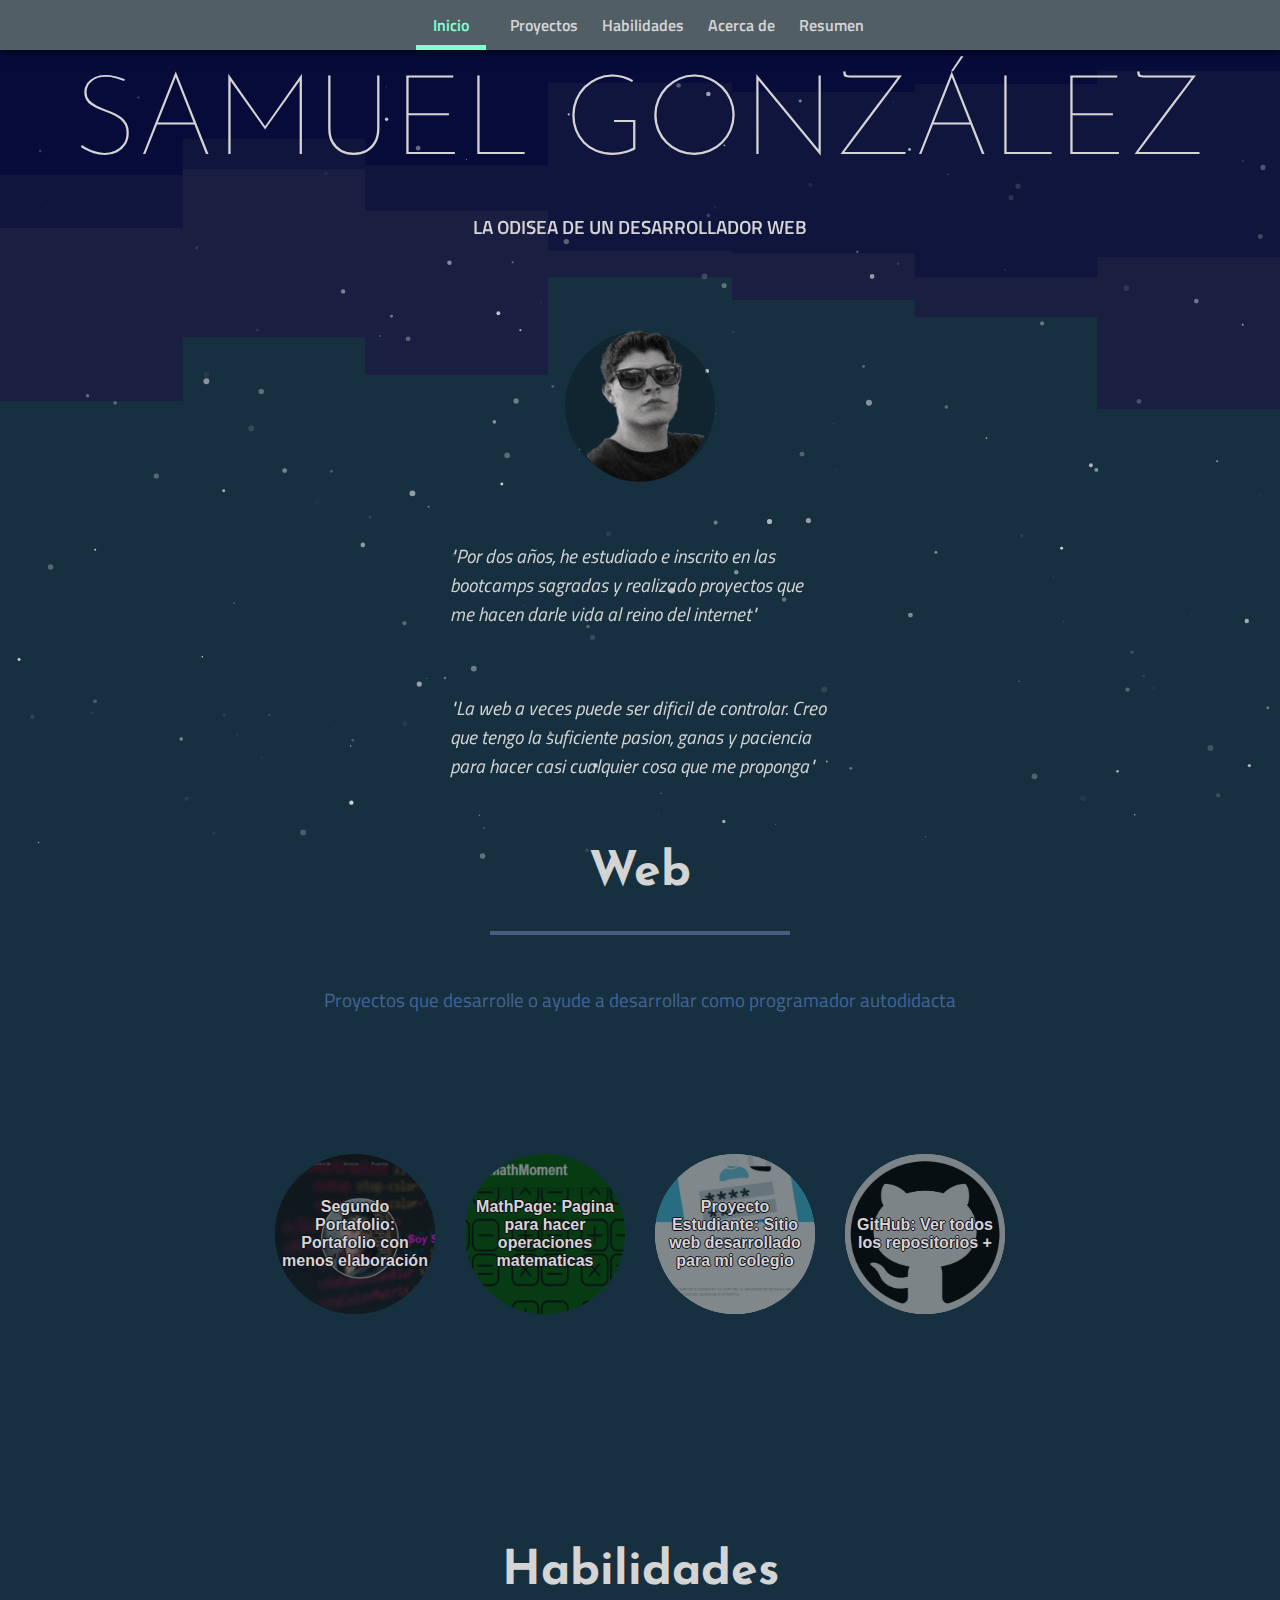
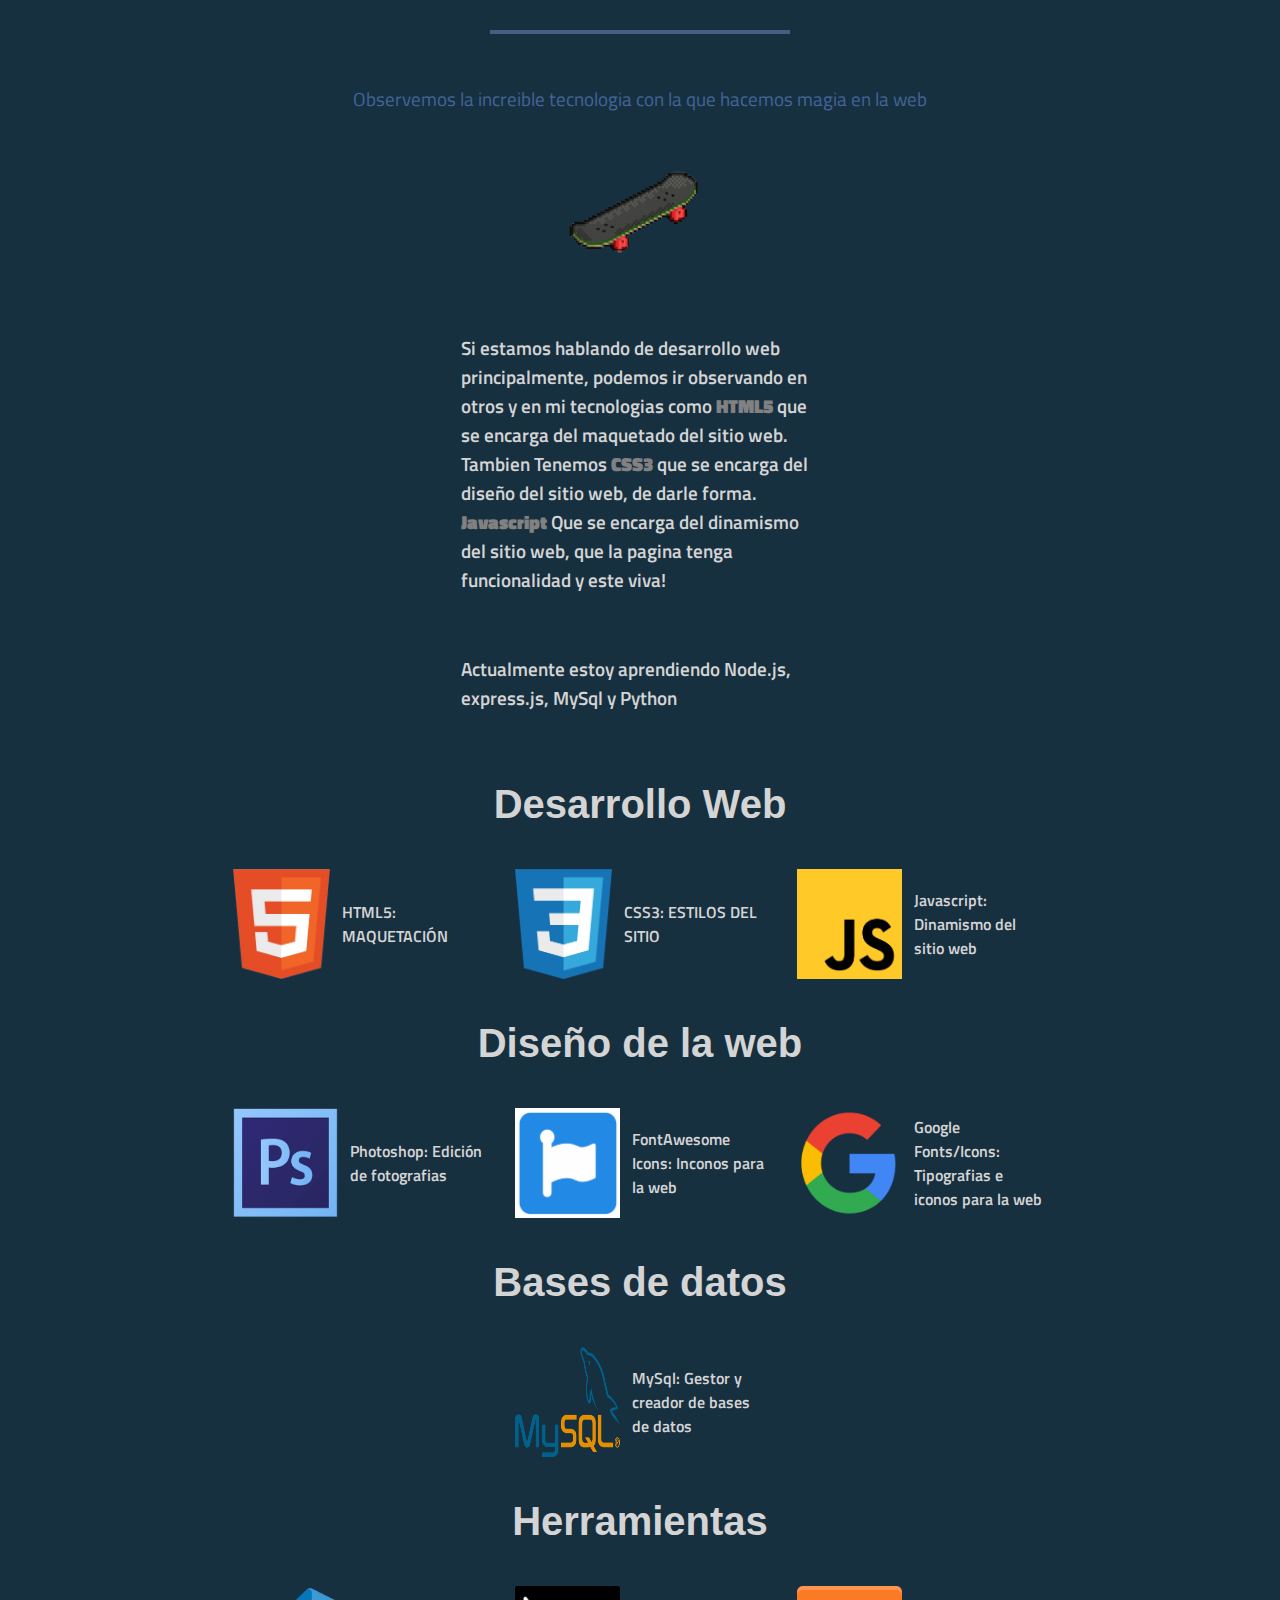
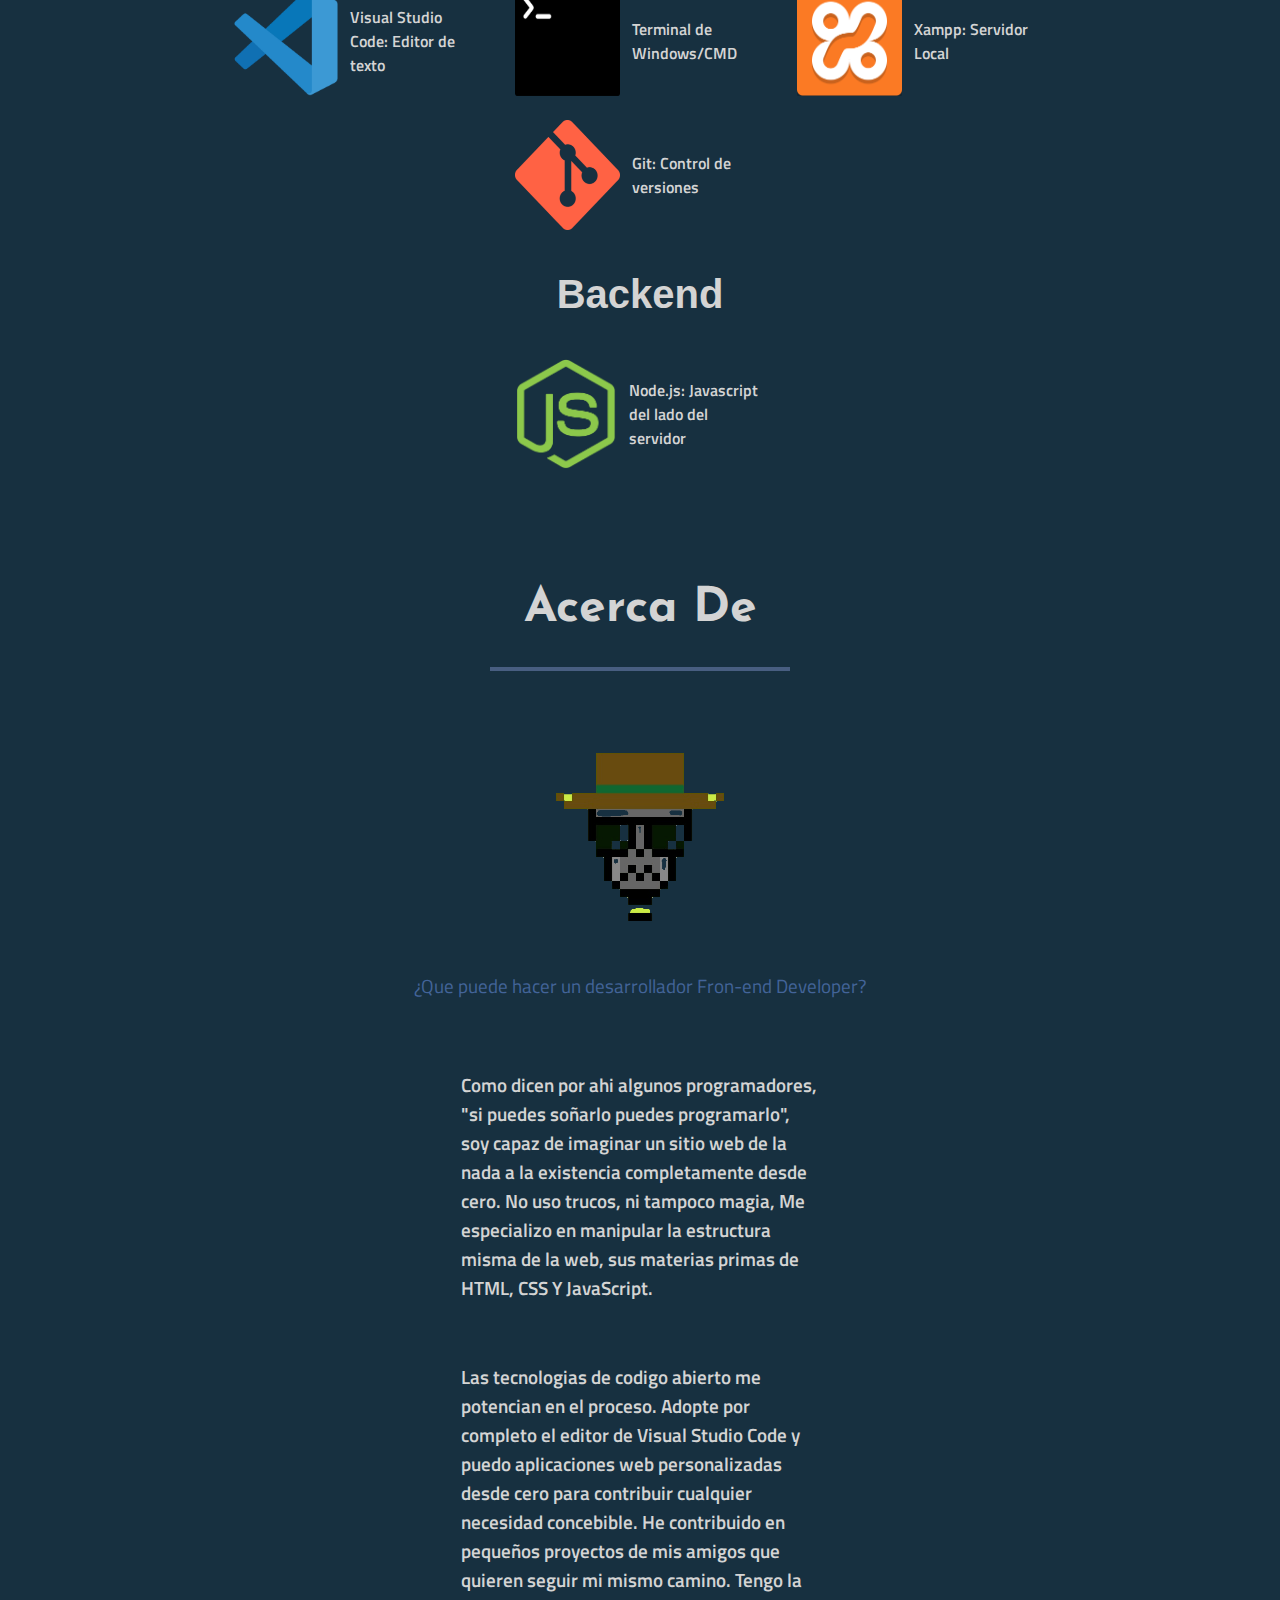
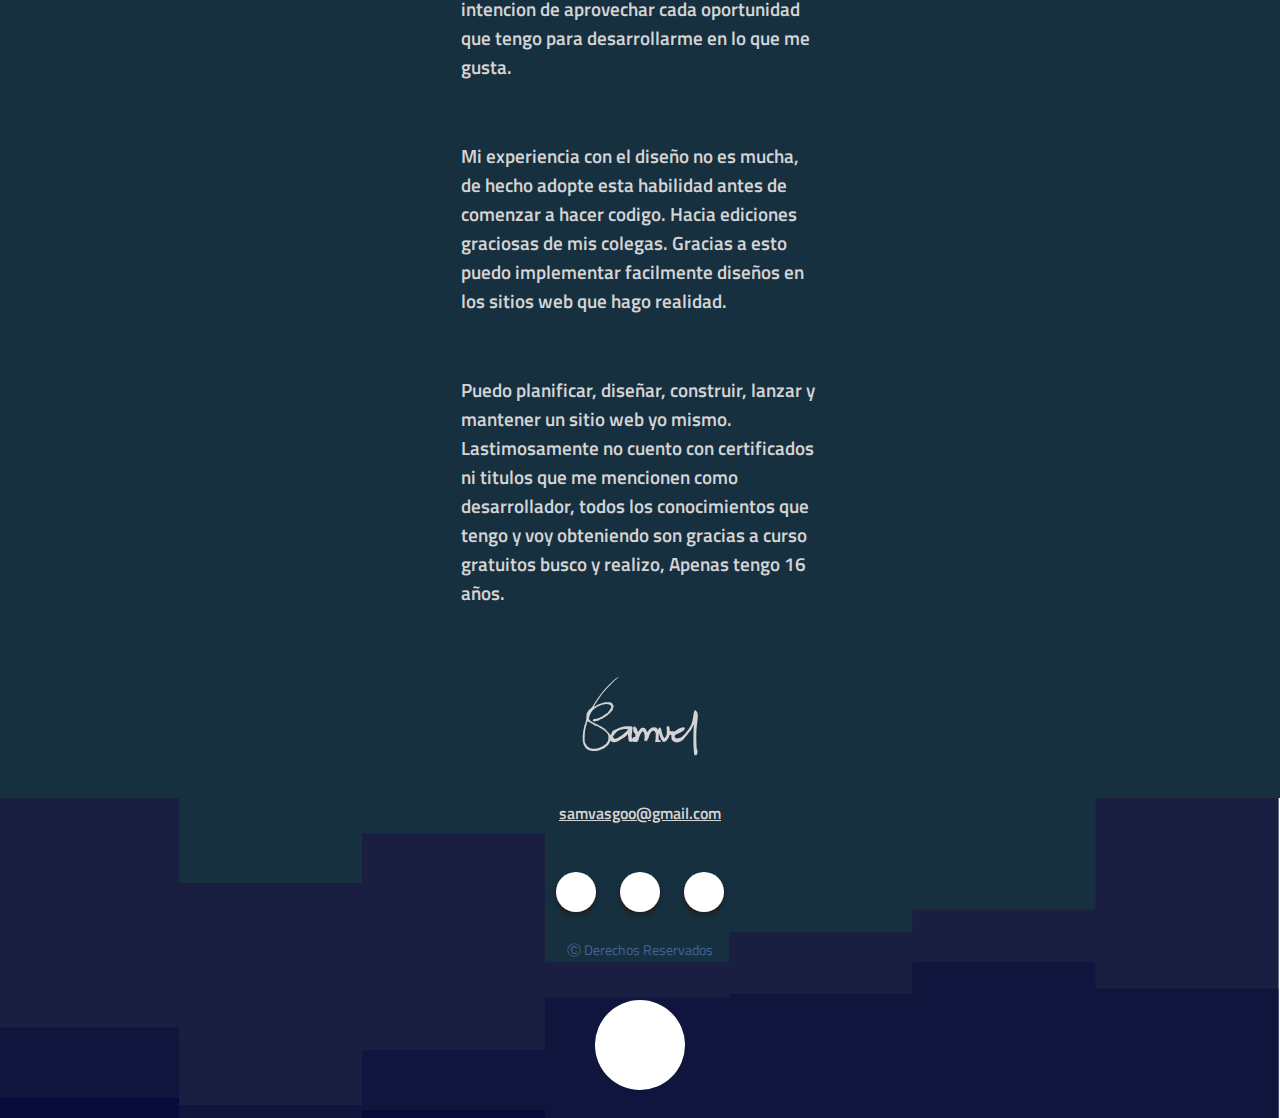
==== index.html @ d62f8003 "Primera version del portafolio" ====
<!DOCTYPE html>
<html lang="en">
<head>
    <meta charset="UTF-8">
    <meta http-equiv="X-UA-Compatible" content="IE=edge">
    <meta name="viewport" content="width=device-width, initial-scale=1.0">
    <link rel="stylesheet" href="css/general.css">
    <link rel="stylesheet" href="css/nav.css">
    <link rel="stylesheet" href="css/cuerpo.css">
    <link rel="stylesheet" href="css/footer.css">
    <link rel="stylesheet" href="css/mediaQueries.css">
    <link rel="stylesheet" href="css/samuel-logo/css/samulogo.css">
    <link rel="stylesheet" href="https://cdnjs.cloudflare.com/ajax/libs/font-awesome/6.1.1/css/all.min.css" integrity="sha512-KfkfwYDsLkIlwQp6LFnl8zNdLGxu9YAA1QvwINks4PhcElQSvqcyVLLD9aMhXd13uQjoXtEKNosOWaZqXgel0g==" crossorigin="anonymous" referrerpolicy="no-referrer" />
    <title>Samuel González</title>
</head>
<body id="particles-js">
    <nav class="nav" id="inicio">
        <ul>
            <li class="activo"><a href="">Inicio</a></li>
            <li><a href="#proyectos">Proyectos</a></li>
            <li><a href="#habilidades">Habilidades</a></li>
            <li><a href="#acercade">Acerca de</a></li>
            <li><a href="">Resumen</a></li>
        </ul>
    </nav>
    <!-- --------------------------------- -->
    <!-- --------------------------------- -->
    <!-- --------------------------------- -->
    <header class="header">
        <h1>SAMUEL GONZÁLEZ</h1>
        <div class="container">
            <p class="parrafo negrilla dif">
                LA ODISEA DE UN DESARROLLADOR WEB
            </p>
            <div class="animacion">
                <div class="img-moneda" title="!Clickeame">
                    <img class="girar yo" src="multimedia/yo.png" alt="">
                    <img class="girar esqueleto ocultado" src="multimedia/skeleton-unscreen.gif" alt="">
                </div>
            </div>
            <p class="parrafo italico">
                "Por dos años, he estudiado e inscrito en las bootcamps sagradas y realizado proyectos que me hacen darle vida al reino del internet"
            </p>
            <p class="parrafo italico">
                "La web a veces puede ser dificil de controlar. Creo que tengo la suficiente pasion, ganas y paciencia para hacer casi cualquier cosa que me proponga"
            </p>
        </div>
    </header>
    <main class="menu">
        <h2 class="titulo" id="proyectos">Web</h2>
        <p class="parrafo parrafo-azul">Proyectos que desarrolle o ayude a desarrollar como programador autodidacta</p>

        <div class="tarjetas">
            <div class="tarjeta">
                <a class="a-tarjeta" href="https://samuelvasquezgonzalez.github.io/portafolium/" target="_blank"><p class="parrafo-tarjeta">Segundo Portafolio: Portafolio con menos elaboración</p></a>
                <img class="img-tarjeta" src="multimedia/PrimerRepo.png" alt="">
            </div>
            <div class="tarjeta">
                <a class="a-tarjeta" href="https://samuelvasquezgonzalez.github.io/MathPage/" target="_blank"><p class="parrafo-tarjeta">MathPage: Pagina para hacer operaciones matematicas</p></a>
                <img class="img-tarjeta" src="multimedia/mathpage.png" alt="">
            </div>
            <div class="tarjeta">
                <a class="a-tarjeta" href="https://samuelvasquezgonzalez.github.io/pe/" target="_blank"><p class="parrafo-tarjeta">Proyecto Estudiante: Sitio web desarrollado para mi colegio</p></a>
                <img class="img-tarjeta" src="multimedia/ProyectoEstudiante.png" alt="">
            </div>
            <div class="tarjeta">
                <a class="a-tarjeta" href="https://github.com/SamuelVasquezGonzalez?tab=repositories" target="_blank"><p class="parrafo-tarjeta">GitHub: Ver todos los repositorios +</p></a>
                <img class="img-tarjeta" src="multimedia/github.png" alt="">
            </div>
        </div>
        <h2 class="titulo" id="habilidades">Habilidades</h2>
        <p class="parrafo parrafo-azul">Observemos la increible tecnologia con la que hacemos magia en la web</p>
        
        <button class="btn"><img class="img-comunes" id="girando" src="multimedia/skate.gif" title="Clickeame"></button>
   
        <div class="info">
            <p class="parrafo negrilla">Si estamos hablando de desarrollo web principalmente, podemos ir observando en otros y en mi tecnologias como <b>HTML5</b> que se encarga del maquetado del sitio web. Tambien Tenemos <b>CSS3</b> que se encarga del diseño del sitio web, de darle forma. <b>Javascript</b> Que se encarga del dinamismo del sitio web, que la pagina tenga funcionalidad y este viva!</p>
            
            <p class="parrafo negrilla">Actualmente estoy aprendiendo Node.js, express.js, MySql y Python</p>
        </div>
        <div class="habilidades" >
            <h3>Desarrollo Web</h3>
            <div class="seccion">
                <div class="habilidad">
                    <img class="img-comunes pequeña" src="multimedia/html.png" alt="HTML5" title="HTML5">
                    <p class="parrado negrilla">HTML5: MAQUETACIÓN</p>
                </div>
                <div class="habilidad">
                    <img class="img-comunes pequeña" src="multimedia/css.png" alt="CSS3" title="CSS3">
                    <p class="parrado negrilla">CSS3: ESTILOS DEL SITIO</p>
                </div>
                <div class="habilidad">
                    <img class="img-comunes pequeña" src="multimedia/js.png" alt="Javascript" title="Javascript">
                    <p class="parrado negrilla">Javascript: Dinamismo del sitio web</p>
                </div>
            </div>
            <h3>Diseño de la web</h3>
            <div class="seccion">
                <div class="habilidad">
                    <img class="img-comunes pequeña" src="multimedia/ps.png" alt="Photoshop" title="Photoshop">
                    <p class="parrado negrilla">Photoshop: Edición de fotografias</p>
                </div>
                <div class="habilidad">
                    <img class="img-comunes pequeña" src="multimedia/fontawesome.png" alt="fontawesome" title="fontawesome">
                    <p class="parrado negrilla">FontAwesome Icons: Inconos para la web</p>
                </div>
                <div class="habilidad">
                    <img class="img-comunes pequeña" src="multimedia/google.png" alt="Google" title="Google">
                    <p class="parrado negrilla">Google Fonts/Icons: Tipografias e iconos para la web</p>
                </div>
            </div>
            <h3>Bases de datos</h3>
            <div class="seccion">
                <div class="habilidad">
                    <img class="img-comunes pequeña" src="multimedia/mysql.png" alt="MySql" title="MySql">
                    <p class="parrado negrilla">MySql: Gestor y creador de bases de datos</p>
                </div>
            </div>
            <h3>Herramientas</h3>
            <div class="seccion">
                <div class="habilidad">
                    <img class="img-comunes pequeña" src="multimedia/vsc.png" alt="Visual Studio Code" title="Visual Studio Code">
                    <p class="parrado negrilla">Visual Studio Code: Editor de texto</p>
                </div>
                <div class="habilidad">
                    <img class="img-comunes pequeña" src="multimedia/terminal.png" alt="Terminal" title="Terminal">
                    <p class="parrado negrilla">Terminal de Windows/CMD</p>
                </div>
                <div class="habilidad">
                    <img class="img-comunes pequeña" src="multimedia/xampp.png" alt="Xampp" title="Xampp">
                    <p class="parrado negrilla">Xampp: Servidor Local</p>
                </div>
                <div class="habilidad">
                    <img class="img-comunes pequeña" src="multimedia/git.png" alt="Git" title="Git">
                    <p class="parrado negrilla">Git: Control de versiones</p>
                </div>
            </div>
            <h3>Backend</h3>
            <div class="seccion">
                <div class="habilidad">
                    <img class="img-comunes pequeña" src="multimedia/node.js" alt="Node.Js" title="Node.Js">
                    <p class="parrado negrilla">Node.js: Javascript del lado del servidor</p>
                </div>
                
            </div>
        </div>
        <h2 class="titulo" id="acercade">Acerca De</h3>
        <img class="img" src="multimedia/skeleton-unscreen.gif">
        <p class="parrafo-azul">¿Que puede hacer un desarrollador Fron-end Developer?</p>
        <div class="info">
            <p class="parrafo negrilla">
                Como dicen por ahi algunos programadores, "si puedes soñarlo puedes programarlo", soy capaz de imaginar un sitio web de la nada a la existencia completamente desde cero. No uso trucos, ni tampoco magia, Me especializo en manipular la estructura misma de la web, sus materias primas de HTML, CSS Y JavaScript.
            </p>
            <p class="parrafo negrilla">
                Las tecnologias de codigo abierto me potencian en el proceso. Adopte por completo el editor de Visual Studio Code y puedo aplicaciones web personalizadas desde cero para contribuir cualquier necesidad concebible. He contribuido en pequeños proyectos de mis amigos que quieren seguir mi mismo camino. Tengo la intencion de aprovechar cada oportunidad que tengo para desarrollarme en lo que me gusta.
            </p>
            <p class="parrafo negrilla">
                Mi experiencia con el diseño no es mucha, de hecho adopte esta habilidad antes de comenzar a hacer codigo. Hacia ediciones graciosas de mis colegas. Gracias a esto puedo implementar facilmente diseños en los sitios web que hago realidad.
            </p>
            <p class="parrafo negrilla">
                Puedo planificar, diseñar, construir, lanzar y mantener un sitio web yo mismo. Lastimosamente no cuento con certificados ni titulos que me mencionen como desarrollador, todos los conocimientos que tengo y voy obteniendo son gracias a curso gratuitos busco y realizo, Apenas tengo 16 años.
            </p>
            <i class="samsamuellogo"></i>
        </div>
    </main>
    <!-- --------------------------------- -->
    <!-- --------------------------------- -->
    <!-- --------------------------------- -->
    
    <footer class="footer">
        <a class="line" href="mailto:samvasgoo@gmail.com">samvasgoo@gmail.com</a>
        <div class="redes">
            <a href="https://github.com/SamuelVasquezGonzalez" target="_blank" class="red">
                <i class="fa-brands fa-github-alt" title="@SamuelVasquezGonzalez en GitHub"></i>
            </a>
            <a href="https://www.facebook.com/profile.php?id=100055489142003" target="_blank"  class="red">
                <i class="fa-brands fa-facebook-f" title="Samu Gonzá en Facebook"></i>
            </a>
            <a href="https://www.instagram.com/samug_v__/" target="_blank"  class="red">
                <i class="fa-brands fa-instagram" title="@samug_v__ en Instagram"></i>
            </a>
        </div>
        <p class="parrafo-azul de">&#9400; Derechos Reservados</p>
        <a href="#inicio" class="boton"><i class="fa-solid fa-arrow-up"></i></a>
    </footer>
    <!-- --------------------------------- -->
    <!-- --------------------------------- -->
    <!-- --------------------------------- -->
    <script src="scripts/particles.js"></script>
    <script src="scripts/app.js"></script>
    <script src="scripts/animaciones.js"></script>
</body>
</html>
---- css/general.css ----
@import url('https://fonts.googleapis.com/css2?family=Titillium+Web:wght@200&display=swap');
@import url('https://fonts.googleapis.com/css2?family=Josefin+Sans&display=swap');
@import url('https://fonts.googleapis.com/css2?family=Josefin+Sans:wght@100&display=swap');

*{
    padding: 0;
    margin: 0;
    box-sizing: border-box;
    list-style: none;
}

html{
    scroll-behavior: smooth;
}

body{
    color: rgb(212, 212, 212);
    background-color: #173040;
    background-image: url(../multimedia/montañasArriba.svg);
    background-repeat: no-repeat;
    background-size: 100%;
    position: relative;
}

h1{
    margin-top: 20px;
    font-family: 'Josefin Sans', sans-serif;
    font-size: 7em;
    text-align: center;
    font-weight: 100;
}

h2{
    font-family: 'Oswald', sans-serif;
    font-size: 3em;
    text-align: center;
}

h3{
    font-family: 'Oswald', sans-serif;
    font-size: 2.5em;
    text-align: center;
}

h4{
    font-family: 'Oswald', sans-serif;
    font-size: 2em;
    text-align: center;
}

h5{
    font-family: 'Oswald', sans-serif;
    font-size: 1em;
    text-align: center;
}

a, button, input, li{
    font-family: 'Titillium Web', sans-serif;
    font-weight: 600;
    text-decoration: none;
    color: rgb(212, 212, 212);
}

button{
    background: none;
    cursor: pointer;
    border: none;
}

b{
    color: rgb(129, 129, 129);
}

.parrafo{
    font-size: 1.2em;
    font-family: 'Titillium Web', sans-serif;
    margin: 30px 0;
}

.italico{
    font-family: 'Titillium Web', sans-serif;
    font-style: italic;
    font-size: 1.2em;
    margin-bottom: 35px;

}

.titulo{
    display: flex;
    justify-content: center;
    align-items: center;
    font-family: 'Josefin Sans', sans-serif;
    height: 120px;
    width: 300px;
    border-bottom: 4px solid #485e81;
    margin-bottom: 50px;
}

.parrafo-azul{
    color: #436499;
    text-align: center;
    font-family: 'Titillium Web', sans-serif;
    font-size: 1.2em;
    margin: 0 0 40px 0;
}

.negrilla{
    font-family: 'Titillium Web', sans-serif;
    font-weight: 600;
}

.img-moneda{
    position: relative;
}

.girar{
    position: absolute;
}

.visible{
    display: block;
}

.ocultado{
    display: none;
}

.img{
    margin: auto;
    width: 250px;
    height: 250px;
}

.dif{
    text-align: center;
}

.dif2{
    text-align: center;
    text-decoration: underline;
    color: #61c0fc;
}
---- css/nav.css ----
.nav{
    background-color: #525e65;
    box-shadow: 0 0 10px black;
    display: flex;
    justify-content: center;
    width: 100%;
    height: 50px;
    z-index: 4000;
}

ul{
    display: flex;
}

li{
    text-align: center;
    height: 50px;
    display: flex;
    align-items: center;
    margin: 0 12px;
    cursor: pointer;
}

li:hover > a{
    color: aquamarine;
}

.activo{
    color: aquamarine;
    position: relative;
    display: flex;
    justify-content: center;
    width: 70px;
    transition: 0.3s all ease;
}

.activo > a{
    color: aquamarine;
}


.a-btn{
    height: 50px;
}

.activo::before{
    content: '';
    bottom: 0;
    right: 0;
    position: absolute;
    width: 100%;
    height: 5px;
    background-color: aquamarine;
}
---- css/cuerpo.css ----
.header{
    padding: 0 7px;
    width: 100%;
    margin: auto;
}

.container{
    width: 30%;
    z-index: 3000;
    display: flex;
    flex-direction: column;
    justify-content: center;
    align-items: center;
    position: relative;
    margin: auto;
}

canvas{
    z-index: 1;
}

.particles-js-canvas-el{
    z-index: 2;
    position: absolute;
    top: 60px;
    width: 100% !important;
    height: 800px !important;
}

.img-moneda{
    cursor: pointer;
    border-radius: 50%;
    background-color: #0e1c2586;    
    margin: 60px 0 30px 0;
    width: 150px;
    height: 150px;
    display: flex;
    justify-content: center;
    align-items: center;
    flex-direction: column;
}

.img-moneda > img{
    border-radius: 50%;
    width: 94%;
}

.oculto{
    display: none;
}

/* ----------- MAIN ----------  */

.menu{
    z-index: 4000;
    width: 80%;
    display: flex;
    flex-direction: column;
    justify-content: center;
    align-items: center;
    margin: auto;
}

.tarjetas{
    display: flex;
    
    flex-wrap: wrap;
    margin: auto;
    justify-content: center;
    margin: 100px 0 200px 0;
}

.tarjeta{
    position: relative;
    z-index: 5000;
    margin: 0 15px;
    border-radius: 50%;
    width: 160px;
    height: 160px;
}

.tarjeta > .img-tarjeta{
    border-radius: 50%;
    width: 100%;
    height: 100%;
}

.parrafo-tarjeta{
    text-align: center;
    font-family: 'Roboto', sans-serif;
    font-weight: 600;
    display: flex;
    align-items: center;
    border-radius: 50%;
    background-color: #0e1c2586;
    width: 160px;
    height: 160px;
    position: absolute;
    top: 0px;
    padding: 7px;
    transition: 0.3s all ease;
    text-shadow: 0 1px 0 #110d17, 0 -1px 0 #110d17, 1px 0 0 #110d17, -1px 0 0 #110d17;
}

.a-tarjeta:hover > .parrafo-tarjeta{
    opacity: 0;
}

/* -------- HABILIDADES --------- */

.img-comunes{
    width: 140px;
    height: 145px;
    margin-right: 12px;
}

.img{
    width: 200px;
    height: 200px;
    margin-bottom: 50px;
}

.info{
    width: 35%;
    display: flex;
    flex-direction: column;
}

.habilidades{
    margin: 40px 0;
    justify-content: center;
    display: flex;
    flex-direction: column;
}

.seccion{
    display: flex;
    flex-wrap: wrap;
    justify-content: center;
    justify-content: center;
    margin: 30px 0;
}

.habilidad{
    display: flex;
    align-items: center;
    width: 250px;
    margin: 12px 16px;
}

.pequeña{
    width: 105px !important;
    height: 110px !important;
}

.samsamuellogo{
    margin: 35px 0;
    text-align: center;
    font-size: 5em;
}
---- css/footer.css ----
.footer{
    background-image: url(../multimedia/montañasAbajo.svg);
    background-repeat: no-repeat;
    background-size: 100%;
    background-position: 0 0%;
    display: flex;
    justify-content: center;
    align-items: center;
    flex-direction: column;
    width: 100%;
    height: 320px;
}

.redes{
    margin-top: 35px;
    display: flex;
    flex-direction: row;
    flex-wrap: wrap;
}

.red{
    width: 40px;
    height: 40px;
    border-radius: 50%;
    padding: 12px;
    background-color: white;
    margin: 12px 12px;
    display: flex;
    justify-content: center;
    align-items: center;
    box-shadow: 0px 3px 5px rgb(29, 29, 29);
    color: #173040;
    font-size: 20px;
}

.red:hover{
    background-color:aquamarine;
}

.de{
    margin: 15px 0;
    font-size: 14px;
}

.boton{
    display: flex;
    justify-content: center;
    align-items: center;
    margin: 25px 0;
    border-radius: 50%;
    width: 90px;
    height: 90px;
    background-color: white;
    padding: 12px;
    color: #173040;
    font-size: 2em;
}

.boton:hover{
    background-color:aquamarine;
}

.line{
    text-decoration: underline;
}
---- css/mediaQueries.css ----
@media screen and (max-width: 699px) {
    .tarjetas{
        flex-wrap: wrap;
    }

    .tarjeta{
        margin: 24px 24px;
    }
    
    .container{
        width: 80%;
    }

    .info{
        width: 80%;
    }

    h1{
        font-size: 5em;
    }

    .footer{
        background-position: 0 100%;
    }
}

/* 480px */
@media screen and (max-width: 480px){
    li{
        margin: 5px;
    }

    .activo::before{
        bottom: 5px;
    }

    h1{
        font-size: 3em;
    }
}
---- css/samuel-logo/css/samulogo.css ----
@font-face {
  font-family: 'samulogo';
  src: url('../font/samulogo.eot?96718098');
  src: url('../font/samulogo.eot?96718098#iefix') format('embedded-opentype'),
       url('../font/samulogo.woff2?96718098') format('woff2'),
       url('../font/samulogo.woff?96718098') format('woff'),
       url('../font/samulogo.ttf?96718098') format('truetype'),
       url('../font/samulogo.svg?96718098#samulogo') format('svg');
  font-weight: normal;
  font-style: normal;
}
/* Chrome hack: SVG is rendered more smooth in Windozze. 100% magic, uncomment if you need it. */
/* Note, that will break hinting! In other OS-es font will be not as sharp as it could be */
/*
@media screen and (-webkit-min-device-pixel-ratio:0) {
  @font-face {
    font-family: 'samulogo';
    src: url('../font/samulogo.svg?96718098#samulogo') format('svg');
  }
}
*/
[class^="sam"]:before, [class*=" sam"]:before {
  font-family: "samulogo";
  font-style: normal;
}

.samsamuellogo:before { content: '\e800'; } /* '' */
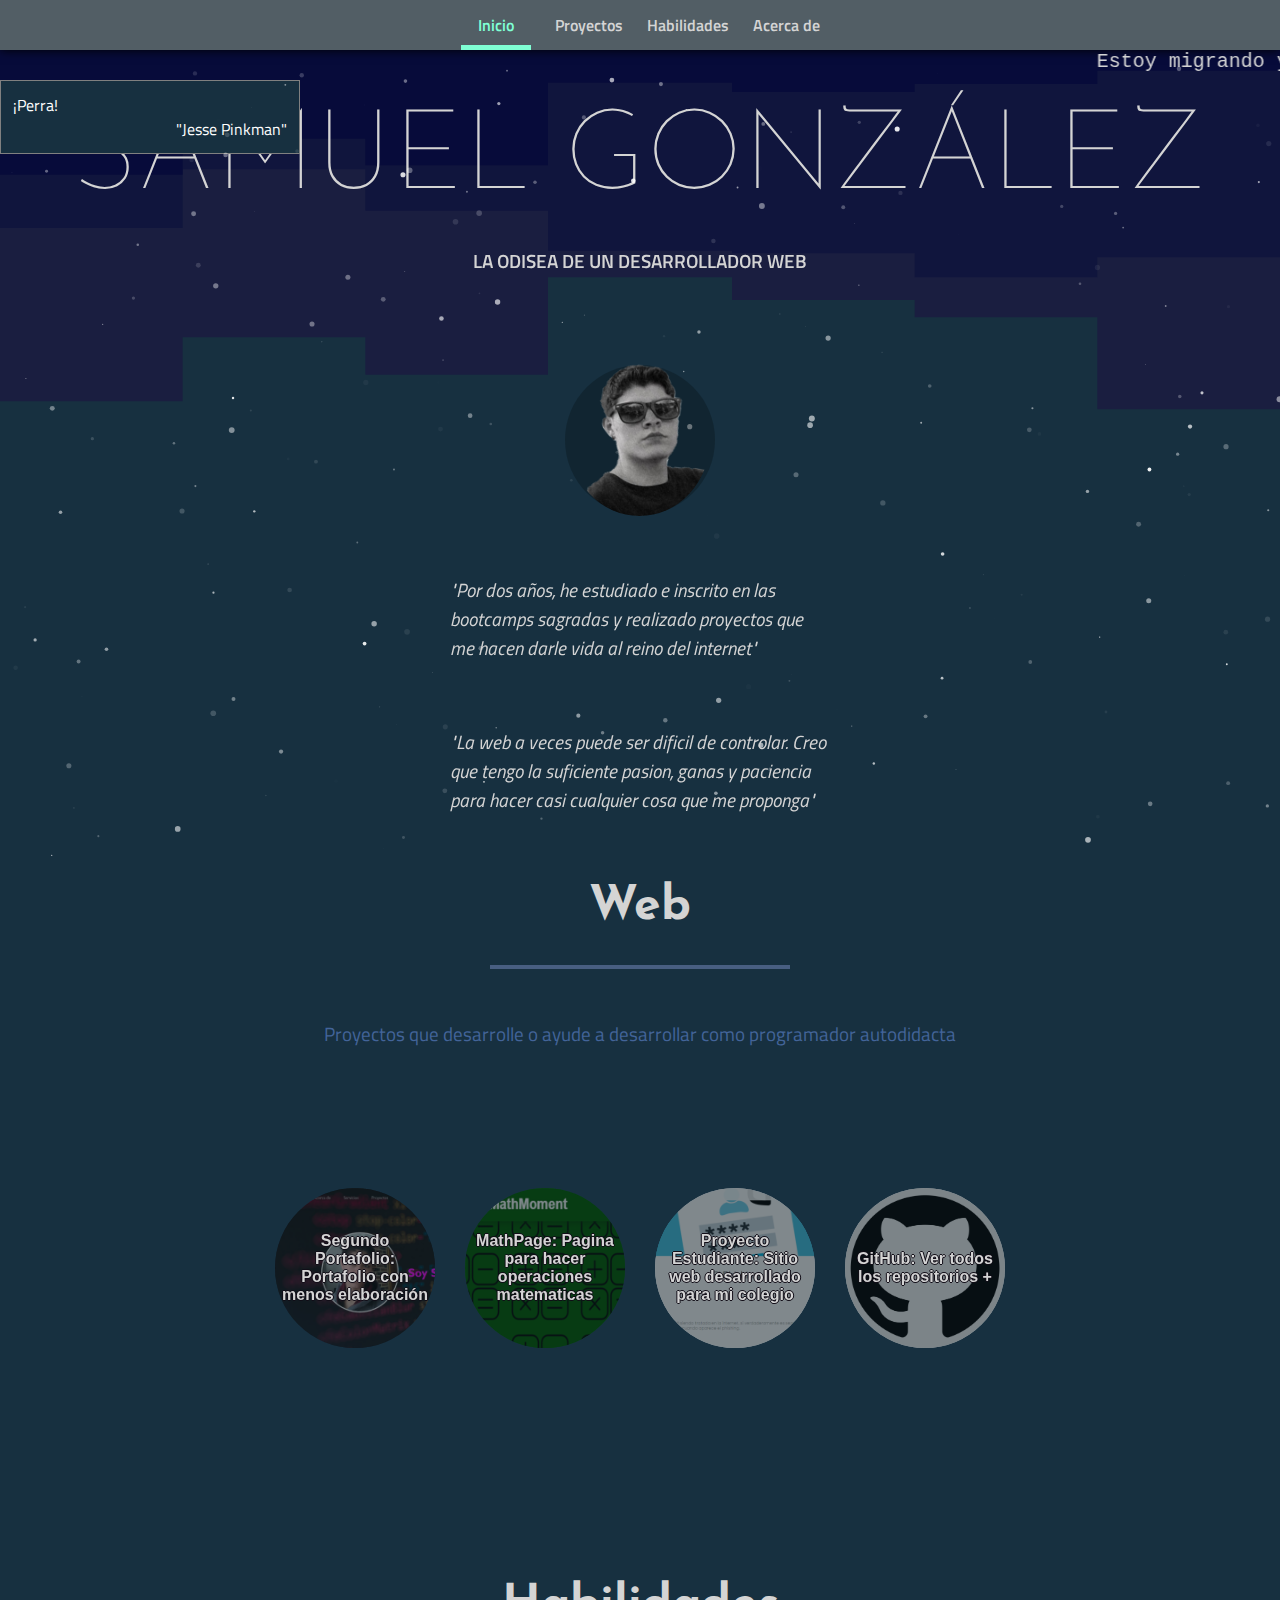
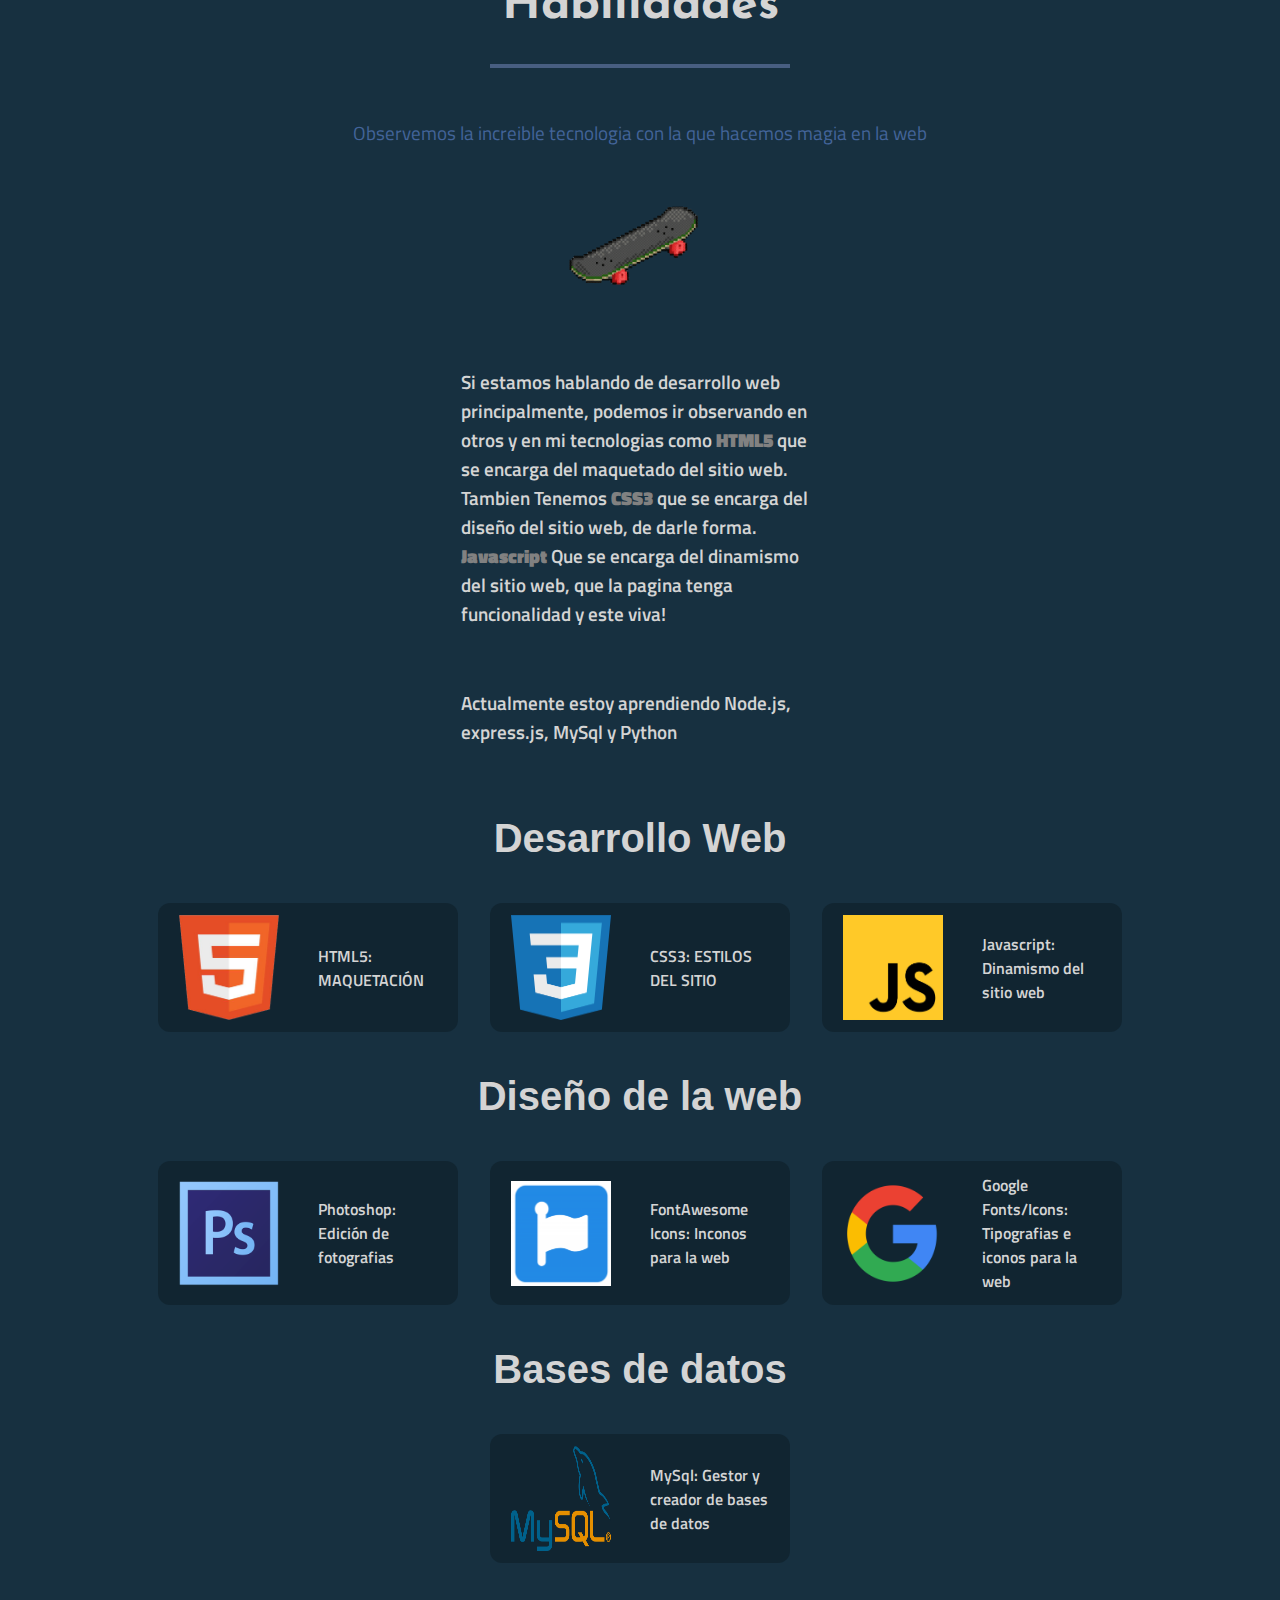
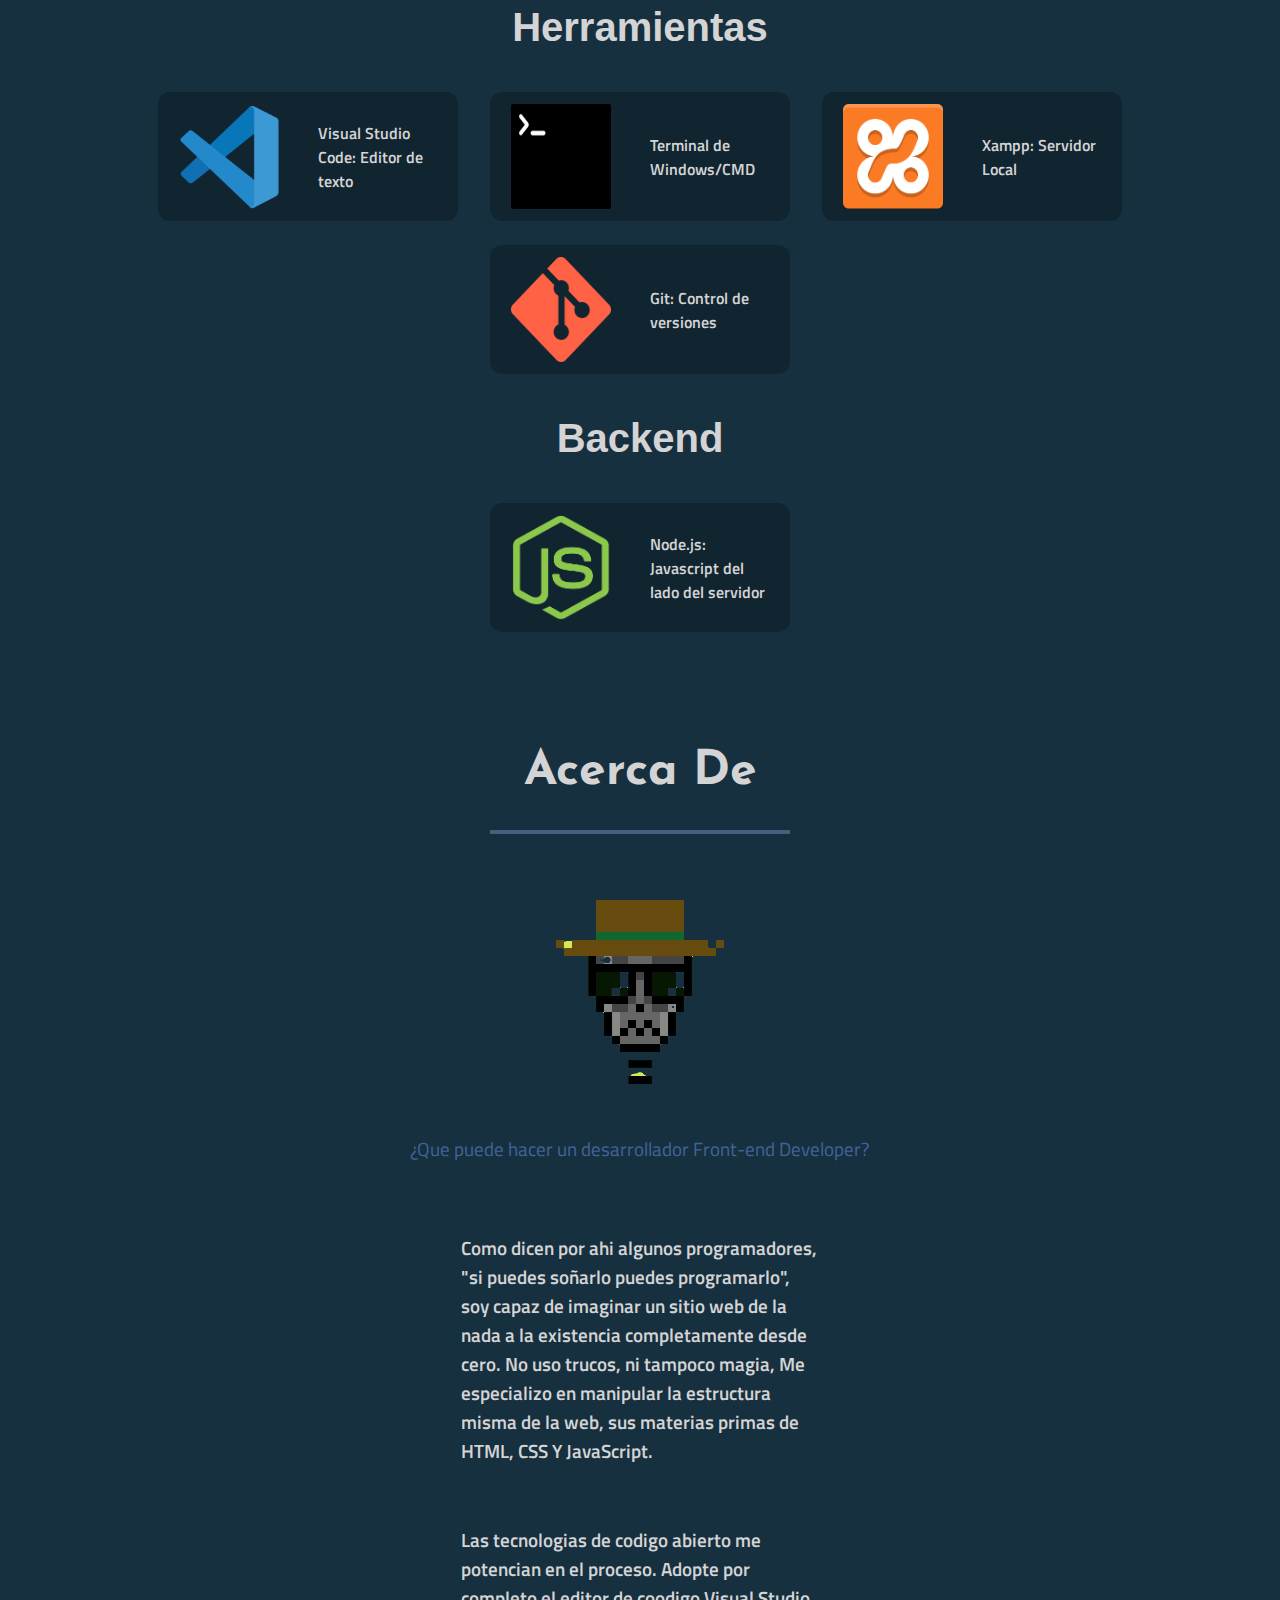
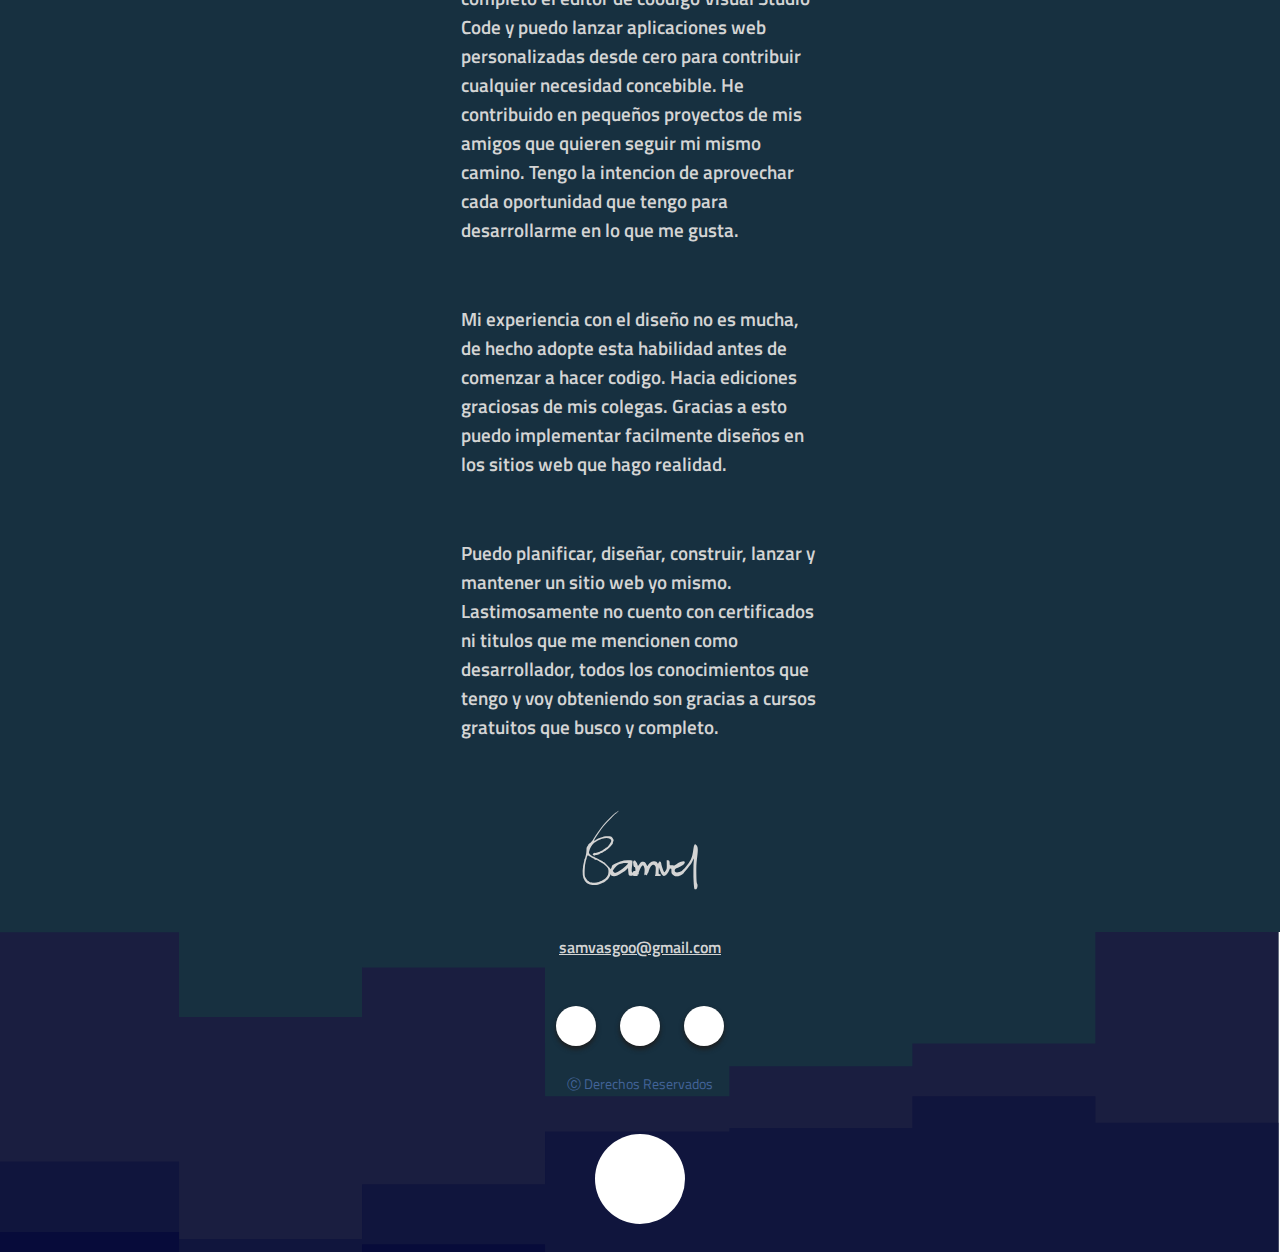
==== commit 0479b581: "Se actualizo la interfaz, se agrego mensajes de breaking bad(no api)" ====
--- a/index.html
+++ b/index.html
@@ -8,21 +8,30 @@
     <link rel="stylesheet" href="css/nav.css">
     <link rel="stylesheet" href="css/cuerpo.css">
     <link rel="stylesheet" href="css/footer.css">
+    <link rel="stylesheet" href="css/carga.css">
     <link rel="stylesheet" href="css/mediaQueries.css">
     <link rel="stylesheet" href="css/samuel-logo/css/samulogo.css">
     <link rel="stylesheet" href="https://cdnjs.cloudflare.com/ajax/libs/font-awesome/6.1.1/css/all.min.css" integrity="sha512-KfkfwYDsLkIlwQp6LFnl8zNdLGxu9YAA1QvwINks4PhcElQSvqcyVLLD9aMhXd13uQjoXtEKNosOWaZqXgel0g==" crossorigin="anonymous" referrerpolicy="no-referrer" />
+    <link rel="shortcut icon" href="multimedia/favicon.ico" type="image/x-icon">
+    <script src="scripts/carga.js"></script>
     <title>Samuel González</title>
 </head>
-<body id="particles-js">
+<body class="body" id="particles-js">
+    <div class="bbmensajes">
+        <p class="mensaje"></p>
+        <p class="autor"></p>
+    </div>
     <nav class="nav" id="inicio">
         <ul>
             <li class="activo"><a href="">Inicio</a></li>
             <li><a href="#proyectos">Proyectos</a></li>
             <li><a href="#habilidades">Habilidades</a></li>
             <li><a href="#acercade">Acerca de</a></li>
-            <li><a href="">Resumen</a></li>
         </ul>
     </nav>
+    <marquee scrollamount="17">
+        <p>Estoy migrando y el portafolio a Node.js y actualizando el contendio. Pronto esta pagina estara fuera de servicio</p>
+    </marquee>
     <!-- --------------------------------- -->
     <!-- --------------------------------- -->
     <!-- --------------------------------- -->
@@ -83,82 +92,82 @@
             <div class="seccion">
                 <div class="habilidad">
                     <img class="img-comunes pequeña" src="multimedia/html.png" alt="HTML5" title="HTML5">
-                    <p class="parrado negrilla">HTML5: MAQUETACIÓN</p>
+                    <p class="parrado negrilla hab">HTML5: MAQUETACIÓN</p>
                 </div>
                 <div class="habilidad">
                     <img class="img-comunes pequeña" src="multimedia/css.png" alt="CSS3" title="CSS3">
-                    <p class="parrado negrilla">CSS3: ESTILOS DEL SITIO</p>
+                    <p class="parrado negrilla hab">CSS3: ESTILOS DEL SITIO</p>
                 </div>
                 <div class="habilidad">
                     <img class="img-comunes pequeña" src="multimedia/js.png" alt="Javascript" title="Javascript">
-                    <p class="parrado negrilla">Javascript: Dinamismo del sitio web</p>
+                    <p class="parrado negrilla hab">Javascript: Dinamismo del sitio web</p>
                 </div>
             </div>
             <h3>Diseño de la web</h3>
             <div class="seccion">
                 <div class="habilidad">
                     <img class="img-comunes pequeña" src="multimedia/ps.png" alt="Photoshop" title="Photoshop">
-                    <p class="parrado negrilla">Photoshop: Edición de fotografias</p>
+                    <p class="parrado negrilla hab">Photoshop: Edición de fotografias</p>
                 </div>
                 <div class="habilidad">
                     <img class="img-comunes pequeña" src="multimedia/fontawesome.png" alt="fontawesome" title="fontawesome">
-                    <p class="parrado negrilla">FontAwesome Icons: Inconos para la web</p>
+                    <p class="parrado negrilla hab">FontAwesome Icons: Inconos para la web</p>
                 </div>
                 <div class="habilidad">
                     <img class="img-comunes pequeña" src="multimedia/google.png" alt="Google" title="Google">
-                    <p class="parrado negrilla">Google Fonts/Icons: Tipografias e iconos para la web</p>
+                    <p class="parrado negrilla hab">Google Fonts/Icons: Tipografias e iconos para la web</p>
                 </div>
             </div>
             <h3>Bases de datos</h3>
             <div class="seccion">
                 <div class="habilidad">
                     <img class="img-comunes pequeña" src="multimedia/mysql.png" alt="MySql" title="MySql">
-                    <p class="parrado negrilla">MySql: Gestor y creador de bases de datos</p>
+                    <p class="parrado negrilla hab">MySql: Gestor y creador de bases de datos</p>
                 </div>
             </div>
             <h3>Herramientas</h3>
             <div class="seccion">
                 <div class="habilidad">
                     <img class="img-comunes pequeña" src="multimedia/vsc.png" alt="Visual Studio Code" title="Visual Studio Code">
-                    <p class="parrado negrilla">Visual Studio Code: Editor de texto</p>
+                    <p class="parrado negrilla hab">Visual Studio Code: Editor de texto</p>
                 </div>
                 <div class="habilidad">
                     <img class="img-comunes pequeña" src="multimedia/terminal.png" alt="Terminal" title="Terminal">
-                    <p class="parrado negrilla">Terminal de Windows/CMD</p>
+                    <p class="parrado negrilla hab">Terminal de Windows/CMD</p>
                 </div>
                 <div class="habilidad">
                     <img class="img-comunes pequeña" src="multimedia/xampp.png" alt="Xampp" title="Xampp">
-                    <p class="parrado negrilla">Xampp: Servidor Local</p>
+                    <p class="parrado negrilla hab">Xampp: Servidor Local</p>
                 </div>
                 <div class="habilidad">
                     <img class="img-comunes pequeña" src="multimedia/git.png" alt="Git" title="Git">
-                    <p class="parrado negrilla">Git: Control de versiones</p>
+                    <p class="parrado negrilla hab">Git: Control de versiones</p>
                 </div>
             </div>
             <h3>Backend</h3>
             <div class="seccion">
                 <div class="habilidad">
                     <img class="img-comunes pequeña" src="multimedia/node.js" alt="Node.Js" title="Node.Js">
-                    <p class="parrado negrilla">Node.js: Javascript del lado del servidor</p>
+                    <p class="parrado negrilla hab">Node.js: Javascript del lado del servidor</p>
                 </div>
                 
             </div>
         </div>
         <h2 class="titulo" id="acercade">Acerca De</h3>
         <img class="img" src="multimedia/skeleton-unscreen.gif">
-        <p class="parrafo-azul">¿Que puede hacer un desarrollador Fron-end Developer?</p>
+        <p class="parrafo-azul">¿Que puede hacer un desarrollador Front-end Developer?</p>
         <div class="info">
             <p class="parrafo negrilla">
                 Como dicen por ahi algunos programadores, "si puedes soñarlo puedes programarlo", soy capaz de imaginar un sitio web de la nada a la existencia completamente desde cero. No uso trucos, ni tampoco magia, Me especializo en manipular la estructura misma de la web, sus materias primas de HTML, CSS Y JavaScript.
             </p>
             <p class="parrafo negrilla">
-                Las tecnologias de codigo abierto me potencian en el proceso. Adopte por completo el editor de Visual Studio Code y puedo aplicaciones web personalizadas desde cero para contribuir cualquier necesidad concebible. He contribuido en pequeños proyectos de mis amigos que quieren seguir mi mismo camino. Tengo la intencion de aprovechar cada oportunidad que tengo para desarrollarme en lo que me gusta.
+                Las tecnologias de codigo abierto me potencian en el proceso. Adopte por completo el editor de coodigo Visual Studio Code y puedo lanzar aplicaciones web personalizadas desde cero para contribuir cualquier necesidad concebible. He contribuido en pequeños proyectos de mis amigos que quieren seguir mi mismo camino. Tengo la intencion de aprovechar cada oportunidad que tengo para desarrollarme en lo que me gusta.
             </p>
             <p class="parrafo negrilla">
                 Mi experiencia con el diseño no es mucha, de hecho adopte esta habilidad antes de comenzar a hacer codigo. Hacia ediciones graciosas de mis colegas. Gracias a esto puedo implementar facilmente diseños en los sitios web que hago realidad.
             </p>
             <p class="parrafo negrilla">
-                Puedo planificar, diseñar, construir, lanzar y mantener un sitio web yo mismo. Lastimosamente no cuento con certificados ni titulos que me mencionen como desarrollador, todos los conocimientos que tengo y voy obteniendo son gracias a curso gratuitos busco y realizo, Apenas tengo 16 años.
+                Puedo planificar, diseñar, construir, lanzar y mantener un sitio web yo mismo. Lastimosamente no cuento con certificados ni titulos que me mencionen como desarrollador, todos los conocimientos que tengo y voy obteniendo son gracias a cursos gratuitos que busco y completo.
             </p>
             <i class="samsamuellogo"></i>
         </div>
@@ -189,5 +198,7 @@
     <script src="scripts/particles.js"></script>
     <script src="scripts/app.js"></script>
     <script src="scripts/animaciones.js"></script>
+    <script src="scripts/carga.js"></script>
+    <script src="scripts/notasbb.js"></script>
 </body>
 </html>--- a/css/nav.css
+++ b/css/nav.css
@@ -51,4 +51,10 @@
     width: 100%;
     height: 5px;
     background-color: aquamarine;
+}
+
+marquee{
+    height: 30px;
+    font-family: 'Courier New', Courier, monospace;
+    font-size: 20px;
 }--- a/css/cuerpo.css
+++ b/css/cuerpo.css
@@ -142,15 +142,23 @@
 }
 
 .habilidad{
+    background-color: #0e1c2586;
+    padding: 12px 7px;
+    border-radius: 12px;
     display: flex;
+    justify-content: space-around;
     align-items: center;
-    width: 250px;
+    width: 300px;
     margin: 12px 16px;
 }
 
+.hab{
+    width: 120px;
+}
+
 .pequeña{
-    width: 105px !important;
-    height: 110px !important;
+    width: 100px;
+    height: 105px;
 }
 
 .samsamuellogo{
@@ -158,3 +166,34 @@
     text-align: center;
     font-size: 5em;
 }
+
+
+.bbmensajes{
+    padding: 12px;
+    width: 300px;
+    background-color: #173040;
+    position: fixed;
+    border: 1px solid gray;
+    top: 80px;
+    left: -400px;
+    transition: 0.4s all ease;
+}
+
+.mensaje{
+    font-family: 'Titillium Web', sans-serif;
+    color: white;
+}
+
+.autor{
+    font-family: 'Titillium Web', sans-serif;
+    text-align: end;
+    color: white;
+}
+
+.autor::before{
+    content: '"';
+}
+
+.autor::after{
+    content: '"';
+}